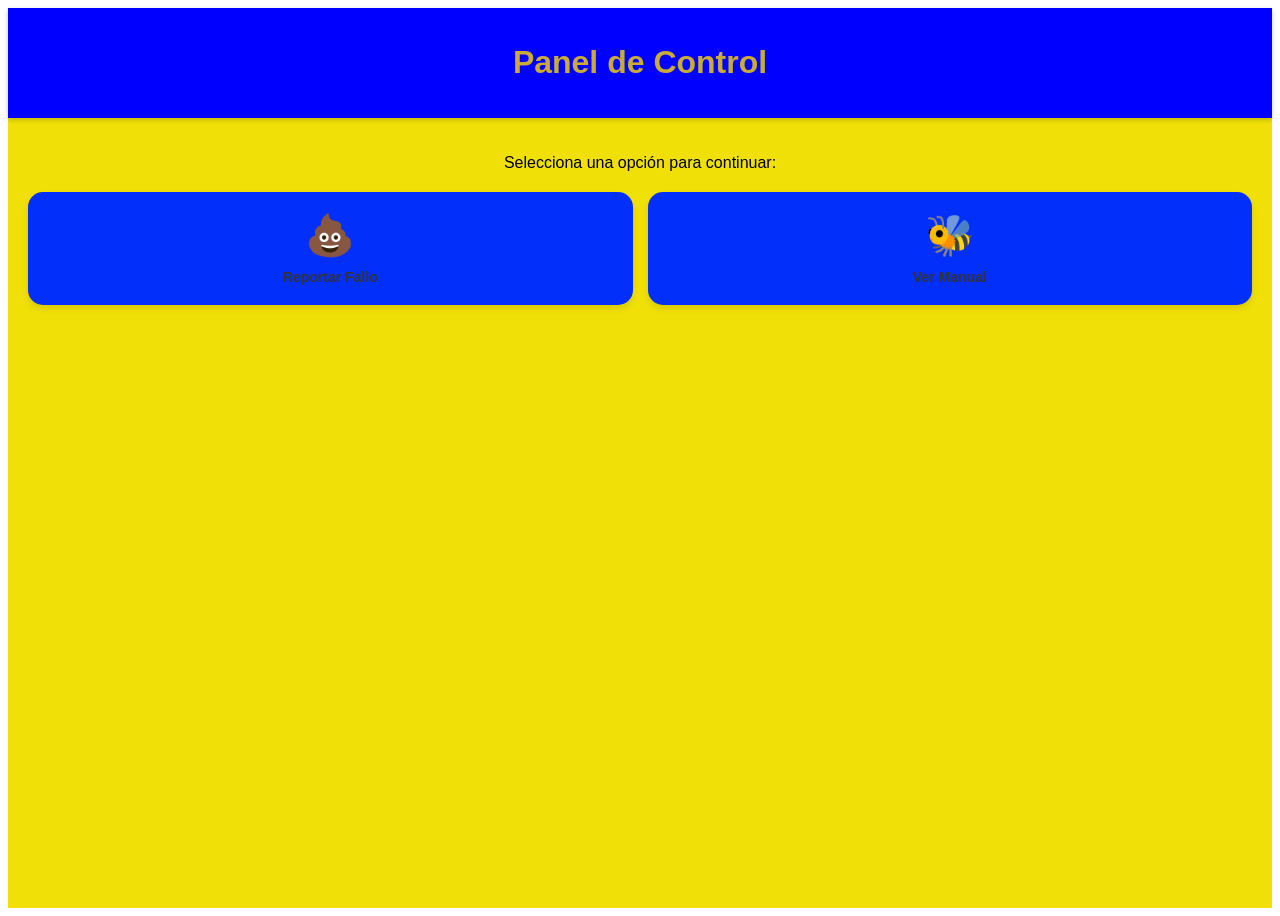
==== index.html @ ac4d056f "Hola mis amoreeeees" ====
<!DOCTYPE html>
<html lang="es">
<head>
    <meta charset="UTF-8">
    <meta name="viewport" content="width=device-width, initial-scale=1.0">
    <title>Mi App Tecnológica</title>
    <link rel="stylesheet" href="style.css">
    <link rel="manifest" href="manifest.json">
</head>
<body>

<div class="contenedor-app">
    <header class="mi-header">
        <h1>Panel de Control</h1>
    </header>
    
    <main class="contenido">
        <p>Selecciona una opción para continuar:</p>
        
        <div class="grid-servicios">
            <div class="card" id="btn-reportar">
                <span class="icon">💩</span>
                <h3>Reportar Fallo</h3>
            </div>
            
            <div class="card" id="btn-manual">
                <span class="icon">🐝</span>
                <h3>Ver Manual</h3>
            </div>
        </div>
    </main>
</div>

<script src="script.js"></script>
</body>
</html>
---- style.css ----
/* Configuración de la pantalla del celular */
.contenedor-app {
    background-color: #f0e008;
    height: 100vh;
    font-family: 'Segoe UI', sans-serif;
    display: flex;
    flex-direction: column;
}

.mi-header {
    background-color: #0000FF; /* Verde institucional */
    color: rgba(255, 217, 0, 0.788);
    text-align: center;
    padding: 15px;
    box-shadow: 0 2px 5px rgba(0,0,0,0.2);
}

.contenido {
    padding: 20px;
    text-align: center;
}

/* Sistema de rejilla para las tarjetas */
.grid-servicios {
    display: grid;
    grid-template-columns: 1fr 1fr; /* Dos columnas iguales */
    gap: 15px;
    margin-top: 20px;
}

/* Diseño de cada tarjeta individual */
.card {
    background: rgb(2, 47, 250);
    padding: 20px;
    border-radius: 15px;
    box-shadow: 0 4px 6px rgba(0,0,0,0.1);
    cursor: pointer;
    transition: transform 0.2s, background 0.2s;
}

/* Efecto al tocar la tarjeta (para que se sienta real) */
.card:active {
    transform: scale(0.8);
    background-color: #0000FF;
    filter: brightness(0.8);
}

.icon {
    font-size: 40px;
    display: block;
    margin-bottom: 10px;
}

h3 {
    font-size: 14px;
    color: #333;
    margin: 0;
}
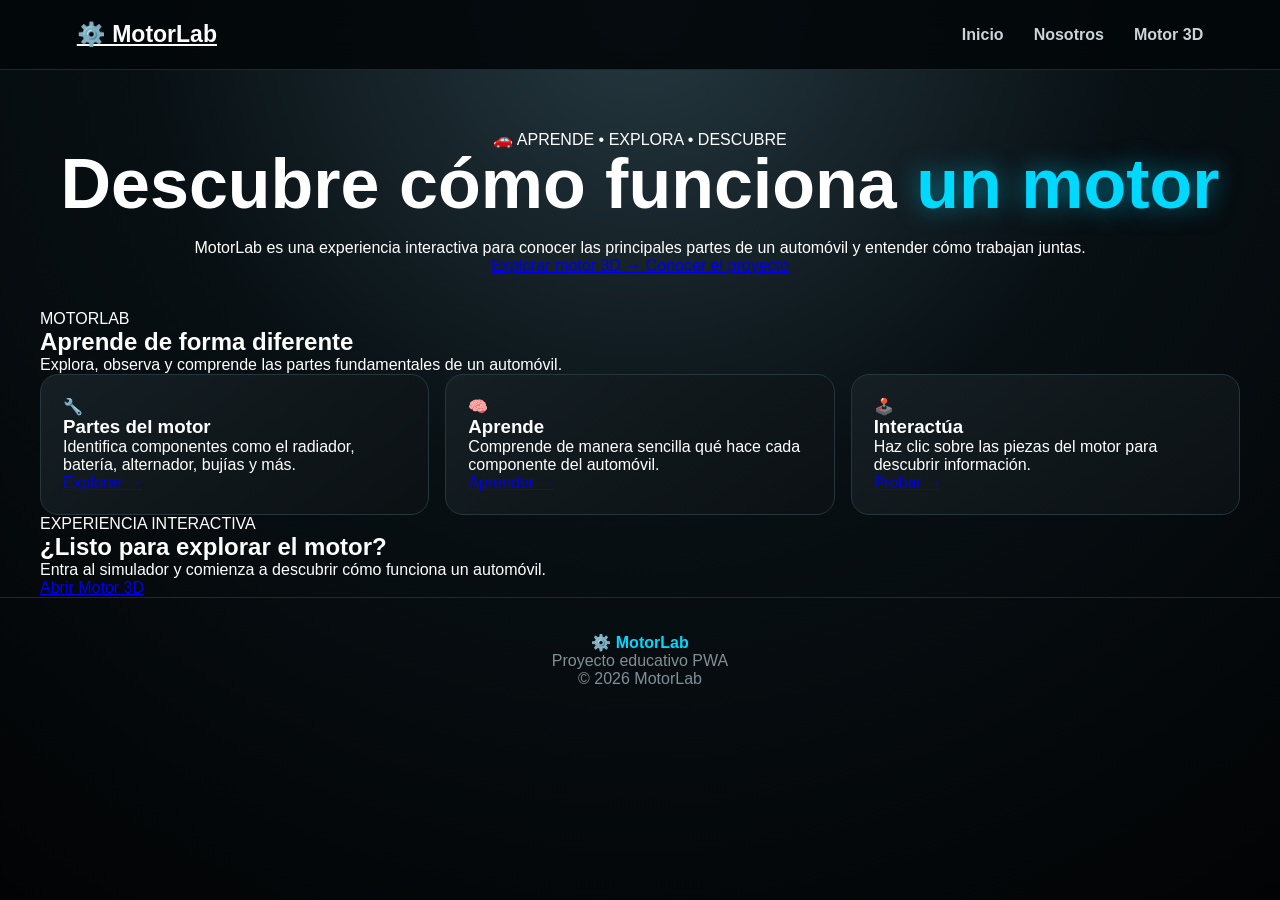
==== commit 13dbf823: "Add files via upload" ====
--- a/index.html
+++ b/index.html
@@ -1,36 +1,277 @@
 <!DOCTYPE html>
 <html lang="es">
+
 <head>
     <meta charset="UTF-8">
-    <meta name="viewport" content="width=device-width, initial-scale=1.0">
-    <title>Mi App Tecnológica</title>
-    <link rel="stylesheet" href="style.css">
-    <link rel="manifest" href="manifest.json">
+
+    <meta name="viewport"
+          content="width=device-width, initial-scale=1.0">
+
+    <meta name="theme-color"
+          content="#00d9ff">
+
+    <meta name="description"
+          content="MotorLab - Aprende cómo funciona el motor de un automóvil de forma interactiva.">
+
+    <link rel="manifest"
+          href="manifest.json">
+
+    <link rel="stylesheet"
+          href="style.css">
+
+    <title>MotorLab | Aprende sobre motores</title>
 </head>
+
 <body>
 
-<div class="contenedor-app">
-    <header class="mi-header">
-        <h1>Panel de Control</h1>
-    </header>
-    
-    <main class="contenido">
-        <p>Selecciona una opción para continuar:</p>
-        
-        <div class="grid-servicios">
-            <div class="card" id="btn-reportar">
-                <span class="icon">💩</span>
-                <h3>Reportar Fallo</h3>
+<header class="header">
+
+    <a href="index.html"
+       class="logo">
+        ⚙️ MotorLab
+    </a>
+
+    <button class="menu-btn"
+            id="menuBtn"
+            aria-label="Abrir menú">
+        ☰
+    </button>
+
+    <nav class="nav"
+        id="nav">
+
+        <a href="index.html">
+            Inicio
+        </a>
+
+        <a href="nosotros.html">
+            Nosotros
+        </a>
+
+        <a href="accion.html">
+            Motor 3D
+        </a>
+
+    </nav>
+
+</header>
+
+
+<main>
+
+    <!-- HERO -->
+
+    <section class="hero">
+
+        <div class="hero-content">
+
+            <span class="badge">
+                🚗 APRENDE • EXPLORA • DESCUBRE
+            </span>
+
+            <h1>
+                Descubre cómo funciona
+                <span>un motor</span>
+            </h1>
+
+            <p>
+                MotorLab es una experiencia interactiva
+                para conocer las principales partes de un
+                automóvil y entender cómo trabajan juntas.
+            </p>
+
+            <div class="hero-buttons">
+
+                <a href="accion.html"
+                   class="btn btn-primary">
+                    Explorar motor 3D →
+                </a>
+
+                <a href="nosotros.html"
+                   class="btn btn-secondary">
+                    Conocer el proyecto
+                </a>
+
             </div>
-            
-            <div class="card" id="btn-manual">
-                <span class="icon">🐝</span>
-                <h3>Ver Manual</h3>
+
+        </div>
+
+
+        <!-- REPRESENTACIÓN VISUAL -->
+
+        <div class="hero-car">
+
+            <div class="car-shadow"></div>
+
+            <div class="car-body">
+
+                <div class="car-roof"></div>
+
+                <div class="car-window window-left"></div>
+
+                <div class="car-window window-right"></div>
+
+                <div class="car-wheel wheel-left"></div>
+
+                <div class="car-wheel wheel-right"></div>
+
+                <div class="car-light light-left"></div>
+
+                <div class="car-light light-right"></div>
+
+                <div class="car-grille"></div>
+
             </div>
-        </div>
-    </main>
-</div>
+
+        </div>
+
+    </section>
+
+
+    <!-- CARDS -->
+
+    <section class="section">
+
+        <div class="section-title">
+
+            <span>
+                MOTORLAB
+            </span>
+
+            <h2>
+                Aprende de forma diferente
+            </h2>
+
+            <p>
+                Explora, observa y comprende las partes
+                fundamentales de un automóvil.
+            </p>
+
+        </div>
+
+
+        <div class="cards">
+
+            <article class="card">
+
+                <div class="card-icon">
+                    🔧
+                </div>
+
+                <h3>
+                    Partes del motor
+                </h3>
+
+                <p>
+                    Identifica componentes como el radiador,
+                    batería, alternador, bujías y más.
+                </p>
+
+                <a href="accion.html">
+                    Explorar →
+                </a>
+
+            </article>
+
+
+            <article class="card">
+
+                <div class="card-icon">
+                    🧠
+                </div>
+
+                <h3>
+                    Aprende
+                </h3>
+
+                <p>
+                    Comprende de manera sencilla qué hace
+                    cada componente del automóvil.
+                </p>
+
+                <a href="accion.html">
+                    Aprender →
+                </a>
+
+            </article>
+
+
+            <article class="card">
+
+                <div class="card-icon">
+                    🕹️
+                </div>
+
+                <h3>
+                    Interactúa
+                </h3>
+
+                <p>
+                    Haz clic sobre las piezas del motor para
+                    descubrir información.
+                </p>
+
+                <a href="accion.html">
+                    Probar →
+                </a>
+
+            </article>
+
+        </div>
+
+    </section>
+
+
+    <!-- CTA -->
+
+    <section class="cta">
+
+        <div>
+
+            <span>
+                EXPERIENCIA INTERACTIVA
+            </span>
+
+            <h2>
+                ¿Listo para explorar el motor?
+            </h2>
+
+            <p>
+                Entra al simulador y comienza a descubrir
+                cómo funciona un automóvil.
+            </p>
+
+        </div>
+
+        <a href="accion.html"
+           class="btn btn-primary">
+            Abrir Motor 3D
+        </a>
+
+    </section>
+
+</main>
+
+
+<footer class="footer">
+
+    <strong>
+        ⚙️ MotorLab
+    </strong>
+
+    <p>
+        Proyecto educativo PWA
+    </p>
+
+    <p>
+        © 2026 MotorLab
+    </p>
+
+</footer>
+
 
 <script src="script.js"></script>
+
 </body>
+
 </html>
--- a/style.css
+++ b/style.css
@@ -1,58 +1,662 @@
-/* Configuración de la pantalla del celular */
-.contenedor-app {
-    background-color: #f0e008;
-    height: 100vh;
-    font-family: 'Segoe UI', sans-serif;
+* {
+    box-sizing: border-box;
+    margin: 0;
+    padding: 0;
+}
+
+
+:root {
+
+    --principal: #00d9ff;
+    --fondo: #05080b;
+    --fondo2: #0c1318;
+    --panel: #111a20;
+    --texto: #ffffff;
+    --gris: #aab7bd;
+
+}
+
+
+body {
+
+    font-family:
+        Arial,
+        Helvetica,
+        sans-serif;
+
+    background:
+        radial-gradient(
+            circle at top,
+            #263941,
+            #081014 45%,
+            #020304 100%
+        );
+
+    color: var(--texto);
+
+    min-height: 100vh;
+
+    overflow-x: hidden;
+
+}
+
+
+.header {
+
+    position: sticky;
+
+    top: 0;
+
+    z-index: 1000;
+
+    height: 70px;
+
     display: flex;
-    flex-direction: column;
-}
-
-.mi-header {
-    background-color: #0000FF; /* Verde institucional */
-    color: rgba(255, 217, 0, 0.788);
+
+    align-items: center;
+
+    justify-content: space-between;
+
+    padding:
+        0 6%;
+
+    background:
+        rgba(3,7,9,.9);
+
+    backdrop-filter:
+        blur(15px);
+
+    border-bottom:
+        1px solid
+        rgba(0,217,255,.2);
+
+}
+
+
+.logo {
+
+    font-size: 23px;
+
+    font-weight: 800;
+
+    color: white;
+
+}
+
+
+.logo span {
+
+    color:
+        var(--principal);
+
+    margin-right: 7px;
+
+}
+
+
+.header nav {
+
+    display: flex;
+
+    gap: 30px;
+
+}
+
+
+.header nav a {
+
+    color: #cbd5d9;
+
+    text-decoration: none;
+
+    font-weight: 600;
+
+    transition: .2s;
+
+}
+
+
+.header nav a:hover {
+
+    color:
+        var(--principal);
+
+}
+
+
+.menu-btn {
+
+    display: none;
+
+    border: 0;
+
+    background: none;
+
+    color: white;
+
+    font-size: 28px;
+
+}
+
+
+main {
+
+    width: min(1200px, 94%);
+
+    margin: auto;
+
+}
+
+
+.hero {
+
     text-align: center;
-    padding: 15px;
-    box-shadow: 0 2px 5px rgba(0,0,0,0.2);
-}
-
-.contenido {
+
+    padding:
+        60px 10px 35px;
+
+}
+
+
+.etiqueta {
+
+    color:
+        var(--principal);
+
+    font-size: 13px;
+
+    font-weight: bold;
+
+    letter-spacing: 3px;
+
+    margin-bottom: 15px;
+
+}
+
+
+.hero h1 {
+
+    font-size:
+        clamp(38px, 7vw, 70px);
+
+    line-height: 1;
+
+    margin-bottom: 20px;
+
+}
+
+
+.hero h1 span {
+
+    color:
+        var(--principal);
+
+    text-shadow:
+        0 0 25px
+        rgba(0,217,255,.5);
+
+}
+
+
+.hero > p:last-child {
+
+    max-width: 650px;
+
+    margin: auto;
+
+    color:
+        var(--gris);
+
+    line-height: 1.6;
+
+    font-size: 17px;
+
+}
+
+
+/* =====================================================
+   SIMULADOR
+===================================================== */
+
+.simulador {
+
+    background:
+        linear-gradient(
+            145deg,
+            #131d22,
+            #070b0e
+        );
+
+    border:
+        1px solid
+        #334148;
+
+    border-radius: 28px;
+
+    overflow: hidden;
+
+    box-shadow:
+        0 30px 80px
+        rgba(0,0,0,.7);
+
+}
+
+
+.panel-superior {
+
+    height: 65px;
+
+    padding:
+        0 25px;
+
+    display: flex;
+
+    justify-content: space-between;
+
+    align-items: center;
+
+    border-bottom:
+        1px solid
+        #27343a;
+
+}
+
+
+.panel-superior strong {
+
+    display: block;
+
+}
+
+
+.panel-superior small {
+
+    color:
+        #78878e;
+
+}
+
+
+.estado {
+
+    color:
+        #72ff9b;
+
+    font-size: 12px;
+
+    font-weight: bold;
+
+    display: flex;
+
+    align-items: center;
+
+    gap: 8px;
+
+}
+
+
+.estado span {
+
+    width: 8px;
+
+    height: 8px;
+
+    border-radius: 50%;
+
+    background:
+        #72ff9b;
+
+    box-shadow:
+        0 0 12px
+        #72ff9b;
+
+}
+
+
+#escena3d {
+
+    width: 100%;
+
+    height: 620px;
+
+    position: relative;
+
+    background:
+
+        radial-gradient(
+            ellipse at center,
+            #35474f 0%,
+            #172329 38%,
+            #080d10 75%,
+            #030506 100%
+        );
+
+}
+
+
+#escena3d canvas {
+
+    display: block;
+
+    width: 100% !important;
+
+    height: 100% !important;
+
+}
+
+
+.controles {
+
+    display: flex;
+
+    justify-content: center;
+
+    gap: 12px;
+
     padding: 20px;
+
+    background:
+        #080d10;
+
+}
+
+
+.controles button {
+
+    border:
+        1px solid
+        #3b4b52;
+
+    background:
+        #162127;
+
+    color: white;
+
+    padding:
+        12px 20px;
+
+    border-radius: 12px;
+
+    cursor: pointer;
+
+    transition: .2s;
+
+}
+
+
+.controles button:hover {
+
+    border-color:
+        var(--principal);
+
+    color:
+        var(--principal);
+
+    transform:
+        translateY(-2px);
+
+}
+
+
+/* =====================================================
+   COMPONENTES
+===================================================== */
+
+.componentes {
+
+    padding:
+        70px 0;
+
     text-align: center;
-}
-
-/* Sistema de rejilla para las tarjetas */
-.grid-servicios {
+
+}
+
+
+.componentes h2 {
+
+    font-size: 35px;
+
+}
+
+
+.descripcion {
+
+    color:
+        var(--gris);
+
+    margin:
+        10px 0 30px;
+
+}
+
+
+.cards {
+
     display: grid;
-    grid-template-columns: 1fr 1fr; /* Dos columnas iguales */
-    gap: 15px;
-    margin-top: 20px;
-}
-
-/* Diseño de cada tarjeta individual */
+
+    grid-template-columns:
+        repeat(3, 1fr);
+
+    gap: 16px;
+
+}
+
+
 .card {
-    background: rgb(2, 47, 250);
-    padding: 20px;
-    border-radius: 15px;
-    box-shadow: 0 4px 6px rgba(0,0,0,0.1);
+
+    text-align: left;
+
+    padding: 22px;
+
+    background:
+        linear-gradient(
+            145deg,
+            #151f24,
+            #0b1013
+        );
+
+    border:
+        1px solid
+        #26363d;
+
+    color: white;
+
+    border-radius: 18px;
+
     cursor: pointer;
-    transition: transform 0.2s, background 0.2s;
-}
-
-/* Efecto al tocar la tarjeta (para que se sienta real) */
-.card:active {
-    transform: scale(0.8);
-    background-color: #0000FF;
-    filter: brightness(0.8);
-}
-
-.icon {
-    font-size: 40px;
+
+    transition:
+        .25s;
+
+}
+
+
+.card:hover {
+
+    transform:
+        translateY(-5px);
+
+    border-color:
+        var(--principal);
+
+    box-shadow:
+        0 10px 30px
+        rgba(0,217,255,.12);
+
+}
+
+
+.card span {
+
     display: block;
-    margin-bottom: 10px;
-}
-
-h3 {
-    font-size: 14px;
-    color: #333;
-    margin: 0;
+
+    font-size: 30px;
+
+    margin-bottom: 12px;
+
+}
+
+
+.card strong {
+
+    display: block;
+
+    font-size: 18px;
+
+    margin-bottom: 7px;
+
+}
+
+
+.card small {
+
+    color:
+        #8e9da3;
+
+    line-height: 1.4;
+
+}
+
+
+.resultado {
+
+    margin-top: 25px;
+
+    padding: 25px;
+
+    border-radius: 18px;
+
+    background:
+        rgba(0,217,255,.07);
+
+    border:
+        1px solid
+        rgba(0,217,255,.3);
+
+    text-align: left;
+
+    min-height: 110px;
+
+}
+
+
+.resultado strong {
+
+    color:
+        var(--principal);
+
+}
+
+
+.resultado p {
+
+    margin-top: 10px;
+
+    color:
+        #b8c5ca;
+
+    line-height: 1.5;
+
+}
+
+
+footer {
+
+    text-align: center;
+
+    padding:
+        35px;
+
+    border-top:
+        1px solid
+        #1e2a30;
+
+    color:
+        #809096;
+
+}
+
+
+footer strong {
+
+    color:
+        var(--principal);
+
+}
+
+
+/* =====================================================
+   CELULAR
+===================================================== */
+
+@media(max-width: 700px) {
+
+    .header nav {
+
+        display: none;
+
+        position: absolute;
+
+        top: 70px;
+
+        left: 0;
+
+        right: 0;
+
+        padding: 20px;
+
+        flex-direction: column;
+
+        background:
+            #080d10;
+
+        border-bottom:
+            1px solid
+            #26363d;
+
+    }
+
+
+    .header nav.abierto {
+
+        display: flex;
+
+    }
+
+
+    .menu-btn {
+
+        display: block;
+
+    }
+
+
+    #escena3d {
+
+        height: 470px;
+
+    }
+
+
+    .cards {
+
+        grid-template-columns:
+            1fr;
+
+    }
+
+
+    .controles {
+
+        flex-wrap: wrap;
+
+    }
+
+
+    .controles button {
+
+        flex: 1;
+
+    }
+
 }
